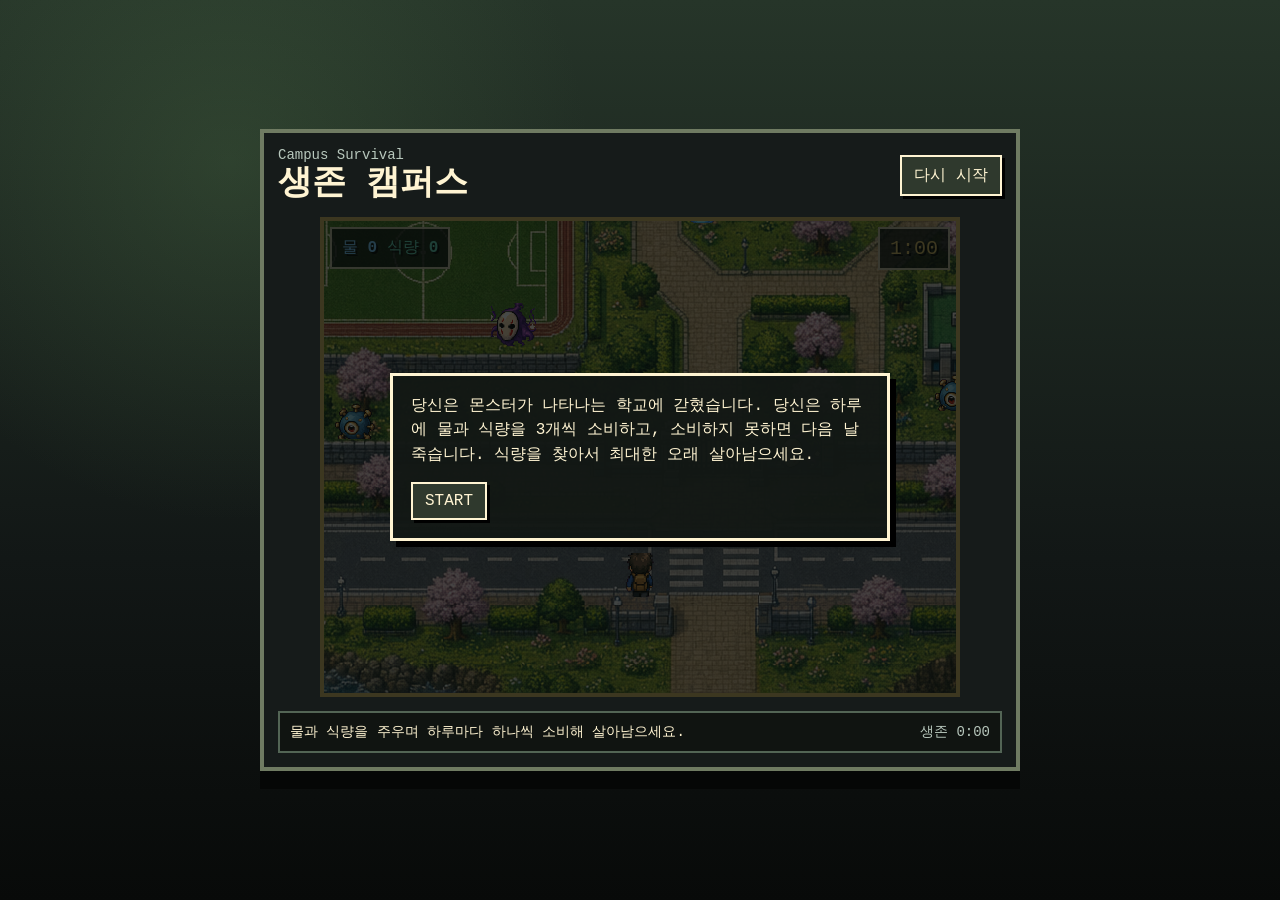
==== game0505_자료/standalone.html @ 0fcc2db8 "Add campus survival game" ====
<!DOCTYPE html>
<html lang="ko">
<head>
  <meta charset="UTF-8">
  <meta name="viewport" content="width=device-width, initial-scale=1.0, viewport-fit=cover">
  <title>Campus Survival</title>
  <style>
    :root {
      color-scheme: dark;
      --ink: #fff4d2;
      --muted: #b8c8bd;
      --panel: #161b1a;
      --panel-2: #222b24;
      --edge: #d6b760;
      --danger: #ff786b;
      --water: #79c9ff;
      --tuna: #61d2b6;
    }

    * { box-sizing: border-box; }

    body {
      min-height: 100vh;
      margin: 0;
      display: grid;
      place-items: center;
      padding: 18px;
      color: var(--ink);
      background:
        radial-gradient(circle at 18% 18%, rgba(83, 120, 75, 0.28), transparent 28%),
        linear-gradient(180deg, #263529 0%, #121716 62%, #080a09 100%);
      font-family: "Courier New", monospace;
    }

    .screen-panel {
      width: min(100%, 760px);
      padding: 14px;
      border: 4px solid #6f7b62;
      background: var(--panel);
      box-shadow: 0 18px 0 #050706;
    }

    .topbar,
    .status-row,
    .overlay {
      display: flex;
      align-items: center;
      justify-content: space-between;
      gap: 12px;
    }

    .eyebrow {
      margin: 0;
      color: var(--muted);
      font-size: 14px;
    }

    h1 {
      margin: 4px 0 0;
      font-size: clamp(22px, 5vw, 34px);
      line-height: 1.05;
      letter-spacing: 0;
    }

    button {
      border: 2px solid var(--ink);
      background: #2f392d;
      color: var(--ink);
      cursor: pointer;
      font: inherit;
      padding: 8px 12px;
      box-shadow: 3px 3px 0 #000;
    }

    button:active {
      transform: translate(2px, 2px);
      box-shadow: 1px 1px 0 #000;
    }

    .stage {
      position: relative;
      width: 100%;
      max-width: 640px;
      margin: 14px auto;
    }

    canvas {
      display: block;
      width: 100%;
      aspect-ratio: 4 / 3;
      border: 4px solid var(--edge);
      background: #315534;
      image-rendering: pixelated;
    }

    .overlay {
      position: absolute;
      inset: 10px 10px auto 10px;
      pointer-events: none;
      align-items: flex-start;
    }

    .modal-overlay {
      position: absolute;
      inset: 0;
      z-index: 3;
      display: grid;
      place-items: center;
      padding: 24px;
      background: rgba(8, 12, 10, 0.74);
    }

    .modal-panel {
      width: min(92%, 500px);
      padding: 18px;
      border: 3px solid var(--ink);
      background: rgba(18, 24, 21, 0.95);
      box-shadow: 6px 6px 0 #000;
    }

    .modal-panel p {
      margin: 0 0 14px;
      color: var(--ink);
      font-size: 16px;
      line-height: 1.55;
    }

    .modal-actions,
    .name-row {
      display: flex;
      gap: 10px;
      align-items: center;
      flex-wrap: wrap;
    }

    .name-row {
      margin-top: 12px;
    }

    input {
      min-width: 0;
      flex: 1 1 170px;
      border: 2px solid #6f7b62;
      background: #0d1210;
      color: var(--ink);
      font: inherit;
      padding: 8px 10px;
    }

    .hidden {
      display: none !important;
    }

    .mobile-controls {
      display: none;
    }

    .joystick-base {
      position: absolute;
      left: max(18px, env(safe-area-inset-left));
      bottom: max(18px, env(safe-area-inset-bottom));
      width: 112px;
      height: 112px;
      border: 2px solid rgba(255, 244, 210, 0.48);
      border-radius: 999px;
      background: rgba(9, 13, 11, 0.34);
      touch-action: none;
      pointer-events: auto;
    }

    .joystick-stick {
      position: absolute;
      left: 50%;
      top: 50%;
      width: 46px;
      height: 46px;
      border: 2px solid rgba(255, 244, 210, 0.68);
      border-radius: 999px;
      background: rgba(121, 201, 255, 0.42);
      transform: translate(-50%, -50%);
      pointer-events: none;
    }

    .orientation-overlay {
      display: none;
      position: fixed;
      inset: 0;
      z-index: 20;
      place-items: center;
      padding: 24px;
      background: #101411;
      color: var(--ink);
      text-align: center;
      font-size: 18px;
      line-height: 1.5;
    }

    .inventory,
    .timer {
      min-height: 42px;
      display: flex;
      align-items: center;
      gap: 10px;
      padding: 8px 10px;
      border: 2px solid rgba(255, 244, 210, 0.72);
      background: rgba(12, 16, 14, 0.82);
      text-shadow: 2px 2px 0 #000;
    }

    .inventory span,
    .timer {
      white-space: nowrap;
    }

    .water { color: var(--water); }
    .tuna { color: var(--tuna); }
    .timer { color: var(--edge); font-size: 20px; }

    .status-row {
      border: 2px solid #536555;
      padding: 10px;
      background: #101411;
    }

    .status-row p {
      margin: 0;
      color: var(--muted);
      font-size: 14px;
    }

    #message {
      color: var(--ink);
    }

    @media (max-width: 560px) {
      body { padding: 10px; }
      .topbar,
      .status-row {
        align-items: stretch;
        flex-direction: column;
      }
      button { width: 100%; }
      .overlay {
        inset: 8px 8px auto 8px;
      }
      .modal-overlay {
        padding: 14px;
      }
      .inventory,
      .timer {
        padding: 6px 7px;
        font-size: 13px;
      }
      .timer { font-size: 16px; }
    }

    @media (hover: none) and (pointer: coarse) and (orientation: landscape) {
      html,
      body {
        width: 100%;
        height: 100%;
        overflow: hidden;
        overscroll-behavior: none;
      }

      body {
        display: block;
        min-height: 100dvh;
        padding: 0;
        background: #050706;
        touch-action: none;
      }

      .screen-panel {
        width: 100vw;
        height: 100dvh;
        padding: 0;
        border: 0;
        box-shadow: none;
        background: #050706;
      }

      .topbar,
      .status-row {
        display: none;
      }

      .stage {
        width: 100vw;
        height: 100dvh;
        max-width: none;
        margin: 0;
        overflow: hidden;
      }

      canvas {
        width: 100vw;
        height: 100dvh;
        border: 0;
        aspect-ratio: auto;
      }

      .overlay {
        inset: max(8px, env(safe-area-inset-top)) max(8px, env(safe-area-inset-right)) auto max(8px, env(safe-area-inset-left));
      }

      .inventory,
      .timer {
        min-height: 38px;
        padding: 6px 9px;
        font-size: 16px;
      }

      .timer {
        font-size: 18px;
      }

      .modal-overlay {
        position: fixed;
        padding: 16px max(16px, env(safe-area-inset-right)) 16px max(16px, env(safe-area-inset-left));
      }

      .modal-panel {
        width: min(620px, 86vw);
        padding: 14px;
      }

      .modal-panel p {
        font-size: 14px;
        line-height: 1.45;
      }

      .mobile-controls {
        display: block;
        position: absolute;
        inset: 0;
        pointer-events: none;
        z-index: 2;
      }
    }

    @media (hover: none) and (pointer: coarse) and (orientation: portrait) {
      body {
        overflow: hidden;
      }

      .orientation-overlay {
        display: grid;
      }
    }
  </style>
</head>
<body>
  <section class="screen-panel" aria-label="campus survival game">
    <div class="topbar">
      <div>
        <p class="eyebrow">Campus Survival</p>
        <h1>생존 캠퍼스</h1>
      </div>
      <button id="resetButton" type="button">&#45796;&#49884; &#49884;&#51089;</button>
    </div>

    <div class="stage">
      <canvas id="gameCanvas" width="640" height="480" aria-label="game screen"></canvas>
      <div class="overlay" aria-label="survival status">
        <div class="inventory">
          <span class="water">물 <strong id="waterCount">0</strong></span>
          <span class="tuna">식량 <strong id="tunaCount">0</strong></span>
        </div>
        <div class="timer" id="timer">1:00</div>
      </div>
      <div class="modal-overlay" id="startOverlay" aria-label="game start briefing">
        <div class="modal-panel">
          <p>당신은 몬스터가 나타나는 학교에 갇혔습니다. 당신은 하루에 물과 식량을 3개씩 소비하고, 소비하지 못하면 다음 날 죽습니다. 식량을 찾아서 최대한 오래 살아남으세요.</p>
          <button id="startButton" type="button">START</button>
        </div>
      </div>
      <div class="modal-overlay hidden" id="scoreOverlay" aria-label="save survival record">
        <div class="modal-panel">
          <p id="scorePrompt">기록을 저장하시겠습니까?</p>
          <p id="scoreSummary"></p>
          <div class="modal-actions" id="scoreActions">
            <button id="saveRecordButton" type="button">저장</button>
            <button id="skipRecordButton" type="button">넘기기</button>
          </div>
          <div class="name-row hidden" id="nameRow">
            <input id="playerNameInput" type="text" maxlength="16" autocomplete="off" placeholder="플레이어 네임">
            <button id="confirmRecordButton" type="button">확인</button>
          </div>
          <p id="recordMessage" class="hidden"></p>
        </div>
      </div>
      <div class="mobile-controls" aria-hidden="true">
        <div class="joystick-base" id="joystickBase">
          <div class="joystick-stick" id="joystickStick"></div>
        </div>
      </div>
    </div>

    <div class="status-row">
      <p id="message"></p>
      <p>생존 <span id="survivalTime">0:00</span></p>
    </div>
  </section>

  <div class="orientation-overlay" id="orientationOverlay">휴대폰을 가로로 돌려주세요.</div>

  <script src="./game-standalone.js"></script>
</body>
</html>
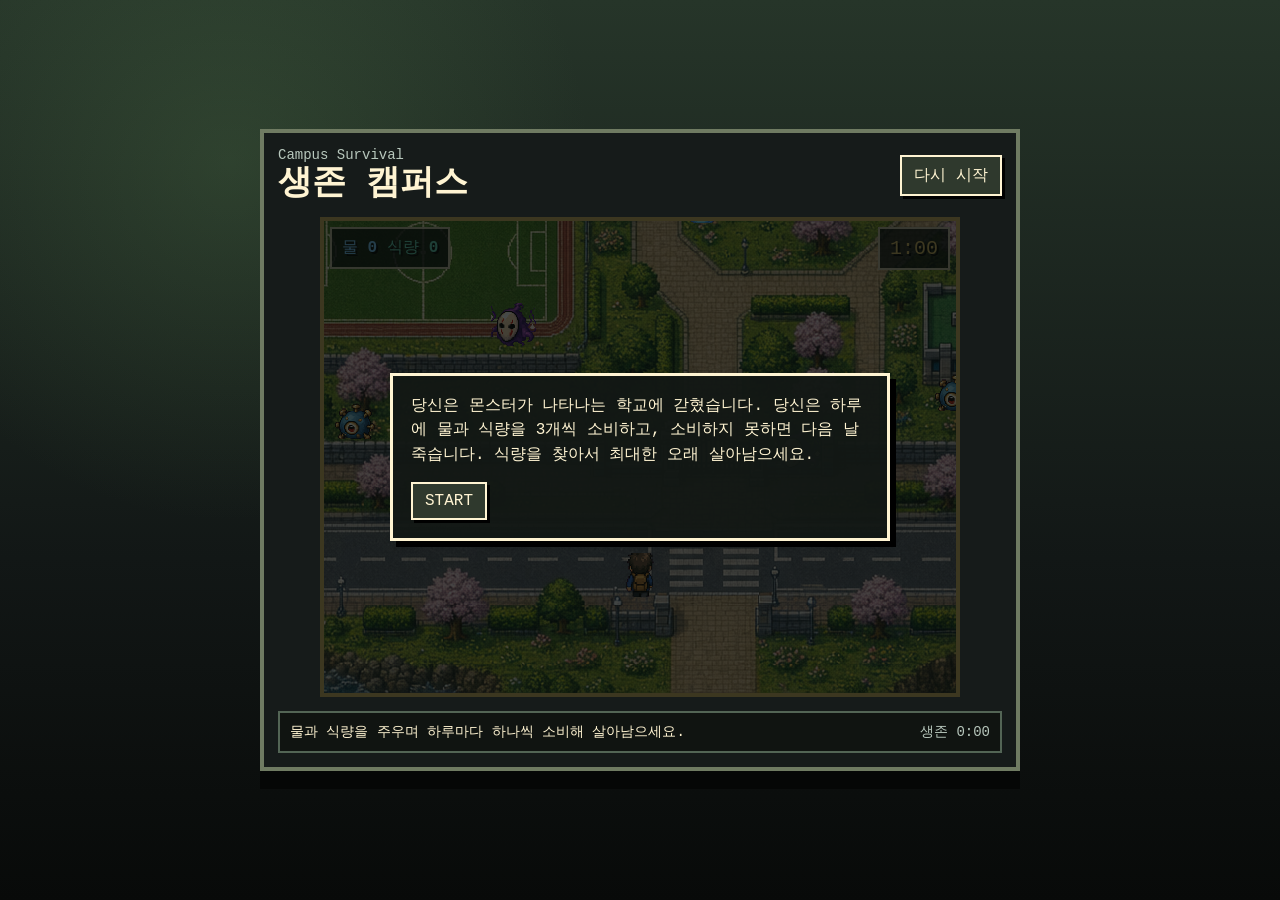
==== commit 4218c654: "Fix mobile touch controls" ====
--- a/game0505_자료/standalone.html
+++ b/game0505_자료/standalone.html
@@ -252,6 +252,93 @@
         font-size: 13px;
       }
       .timer { font-size: 16px; }
+    }
+
+    html.touch-device,
+    html.touch-device body {
+      width: 100%;
+      height: 100%;
+      overflow: hidden;
+      overscroll-behavior: none;
+    }
+
+    html.touch-device body {
+      display: block;
+      min-height: 100dvh;
+      padding: 0;
+      background: #050706;
+      touch-action: none;
+    }
+
+    html.touch-device .screen-panel {
+      width: 100vw;
+      height: 100dvh;
+      padding: 0;
+      border: 0;
+      box-shadow: none;
+      background: #050706;
+    }
+
+    html.touch-device .topbar,
+    html.touch-device .status-row {
+      display: none;
+    }
+
+    html.touch-device .stage {
+      width: 100vw;
+      height: 100dvh;
+      max-width: none;
+      margin: 0;
+      overflow: hidden;
+    }
+
+    html.touch-device.landscape-runtime canvas {
+      width: 100vw;
+      height: 100dvh;
+      border: 0;
+      aspect-ratio: auto;
+    }
+
+    html.touch-device .overlay {
+      inset: max(8px, env(safe-area-inset-top)) max(8px, env(safe-area-inset-right)) auto max(8px, env(safe-area-inset-left));
+    }
+
+    html.touch-device .inventory,
+    html.touch-device .timer {
+      min-height: 38px;
+      padding: 6px 9px;
+      font-size: 16px;
+    }
+
+    html.touch-device .timer {
+      font-size: 18px;
+    }
+
+    html.touch-device .modal-overlay {
+      position: fixed;
+      padding: 16px max(16px, env(safe-area-inset-right)) 16px max(16px, env(safe-area-inset-left));
+    }
+
+    html.touch-device .modal-panel {
+      width: min(620px, 86vw);
+      padding: 14px;
+    }
+
+    html.touch-device .modal-panel p {
+      font-size: 14px;
+      line-height: 1.45;
+    }
+
+    html.touch-device .mobile-controls {
+      display: block;
+      position: absolute;
+      inset: 0;
+      pointer-events: none;
+      z-index: 2;
+    }
+
+    html.touch-device.portrait-runtime .orientation-overlay {
+      display: grid;
     }
 
     @media (hover: none) and (pointer: coarse) and (orientation: landscape) {
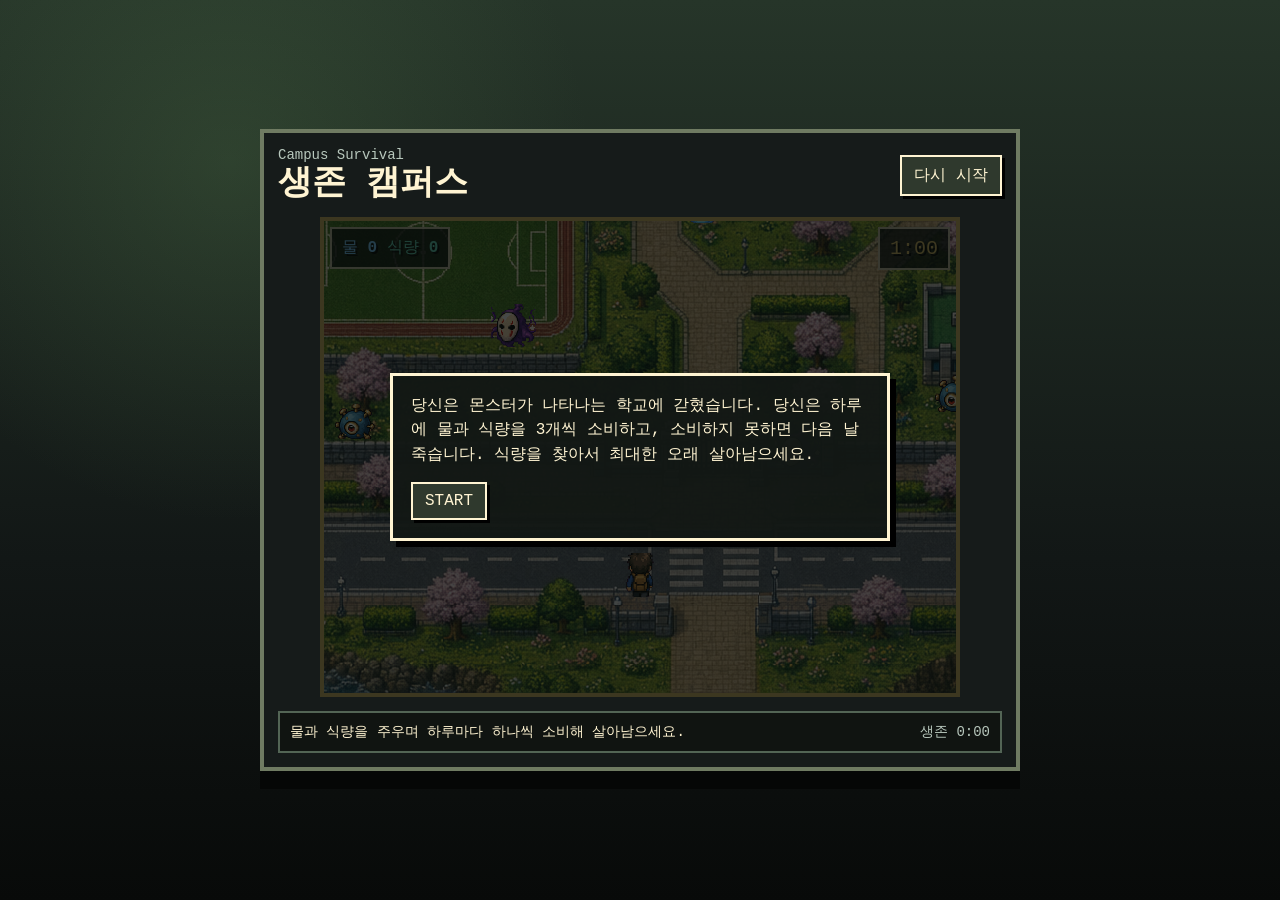
==== commit ae81d742: "Restore mobile reset button" ====
--- a/game0505_자료/standalone.html
+++ b/game0505_자료/standalone.html
@@ -181,6 +181,18 @@
       pointer-events: none;
     }
 
+    .mobile-reset {
+      display: none;
+      position: absolute;
+      right: max(12px, env(safe-area-inset-right));
+      bottom: max(18px, env(safe-area-inset-bottom));
+      z-index: 2;
+      min-width: 92px;
+      min-height: 44px;
+      padding: 8px 12px;
+      pointer-events: auto;
+    }
+
     .orientation-overlay {
       display: none;
       position: fixed;
@@ -335,6 +347,10 @@
       inset: 0;
       pointer-events: none;
       z-index: 2;
+    }
+
+    html.touch-device .mobile-reset {
+      display: block;
     }
 
     html.touch-device.portrait-runtime .orientation-overlay {
@@ -477,10 +493,11 @@
           <p id="recordMessage" class="hidden"></p>
         </div>
       </div>
-      <div class="mobile-controls" aria-hidden="true">
+      <div class="mobile-controls">
         <div class="joystick-base" id="joystickBase">
           <div class="joystick-stick" id="joystickStick"></div>
         </div>
+        <button class="mobile-reset" id="mobileResetButton" type="button">다시 시작</button>
       </div>
     </div>
 
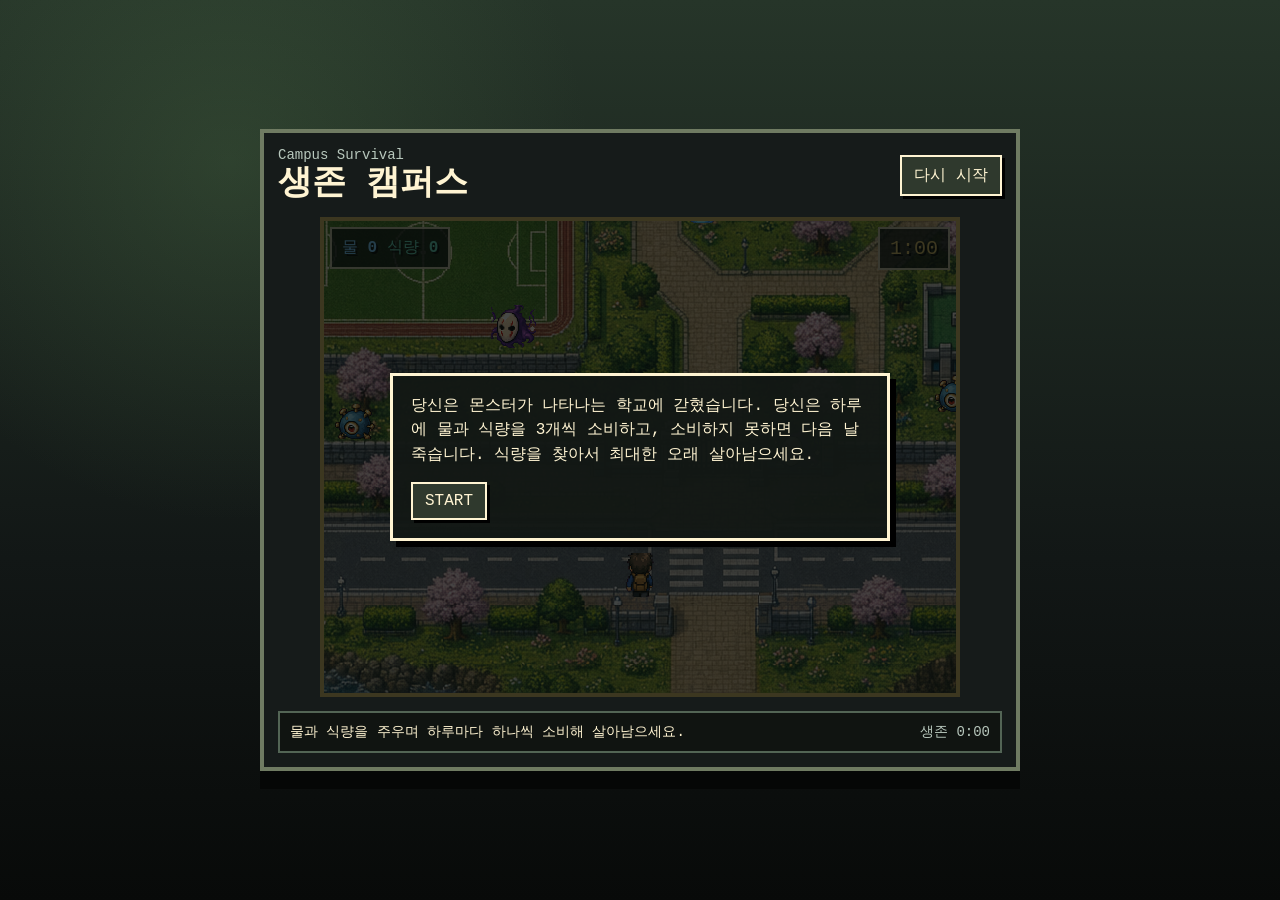
==== commit f83ada8a: "Add restart to game over prompt" ====
--- a/game0505_자료/standalone.html
+++ b/game0505_자료/standalone.html
@@ -126,14 +126,16 @@
     }
 
     .modal-actions,
-    .name-row {
+    .name-row,
+    .record-reset-actions {
       display: flex;
       gap: 10px;
       align-items: center;
       flex-wrap: wrap;
     }
 
-    .name-row {
+    .name-row,
+    .record-reset-actions {
       margin-top: 12px;
     }
 
@@ -491,6 +493,9 @@
             <button id="confirmRecordButton" type="button">확인</button>
           </div>
           <p id="recordMessage" class="hidden"></p>
+          <div class="record-reset-actions">
+            <button id="scoreResetButton" type="button">다시 시작</button>
+          </div>
         </div>
       </div>
       <div class="mobile-controls">
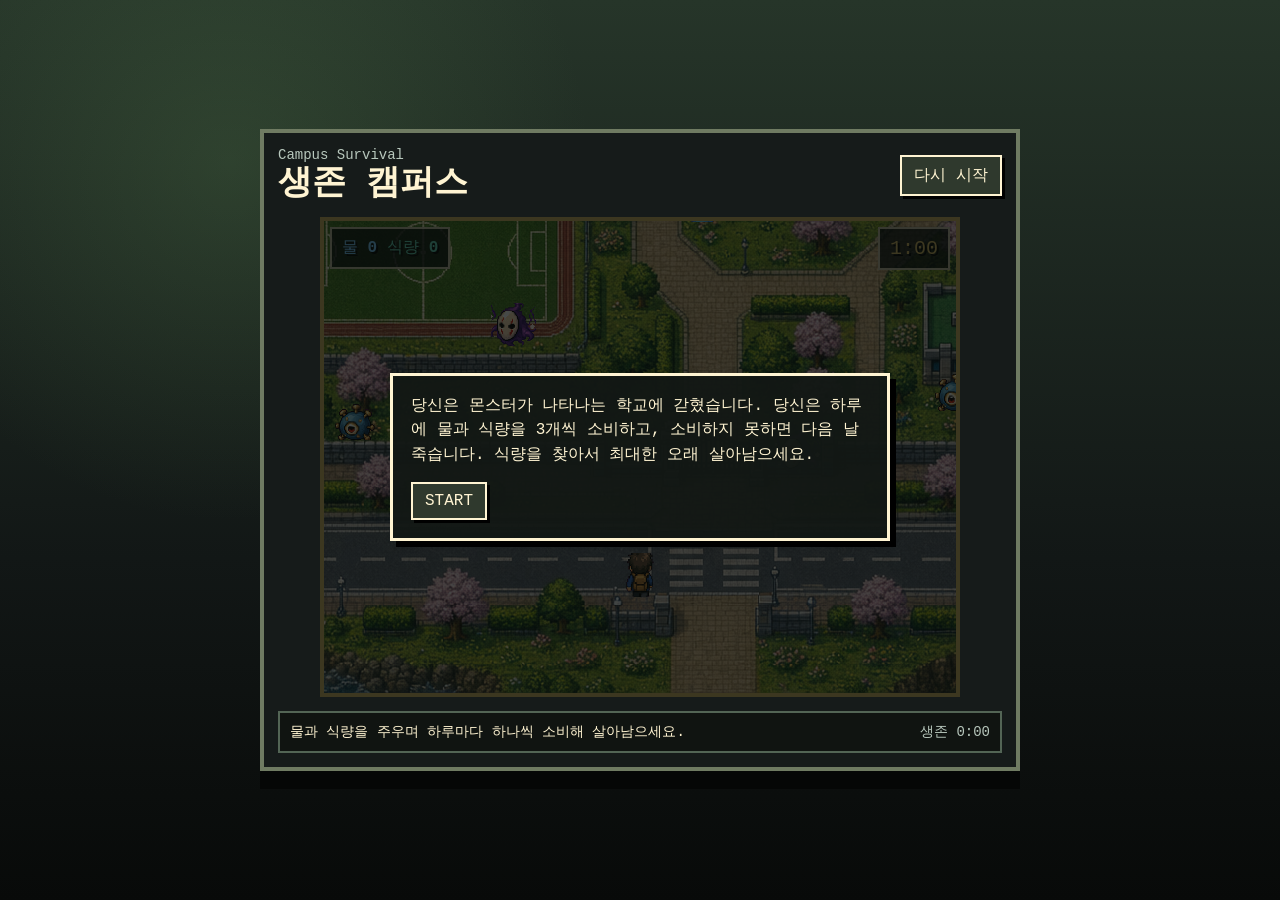
==== commit 257173d1: "Support portrait mobile survival play" ====
--- a/game0505_자료/standalone.html
+++ b/game0505_자료/standalone.html
@@ -306,7 +306,8 @@
       overflow: hidden;
     }
 
-    html.touch-device.landscape-runtime canvas {
+    html.touch-device.landscape-runtime canvas,
+    html.touch-device.portrait-runtime canvas {
       width: 100vw;
       height: 100dvh;
       border: 0;
@@ -353,10 +354,6 @@
 
     html.touch-device .mobile-reset {
       display: block;
-    }
-
-    html.touch-device.portrait-runtime .orientation-overlay {
-      display: grid;
     }
 
     @media (hover: none) and (pointer: coarse) and (orientation: landscape) {
@@ -449,8 +446,49 @@
         overflow: hidden;
       }
 
+      .screen-panel {
+        width: 100vw;
+        height: 100dvh;
+        padding: 0;
+        border: 0;
+        box-shadow: none;
+        background: #050706;
+      }
+
+      .topbar,
+      .status-row {
+        display: none;
+      }
+
+      .stage {
+        width: 100vw;
+        height: 100dvh;
+        max-width: none;
+        margin: 0;
+        overflow: hidden;
+      }
+
+      canvas {
+        width: 100vw;
+        height: 100dvh;
+        border: 0;
+        aspect-ratio: auto;
+      }
+
+      .mobile-controls {
+        display: block;
+        position: absolute;
+        inset: 0;
+        pointer-events: none;
+        z-index: 2;
+      }
+
+      .mobile-reset {
+        display: block;
+      }
+
       .orientation-overlay {
-        display: grid;
+        display: none;
       }
     }
   </style>
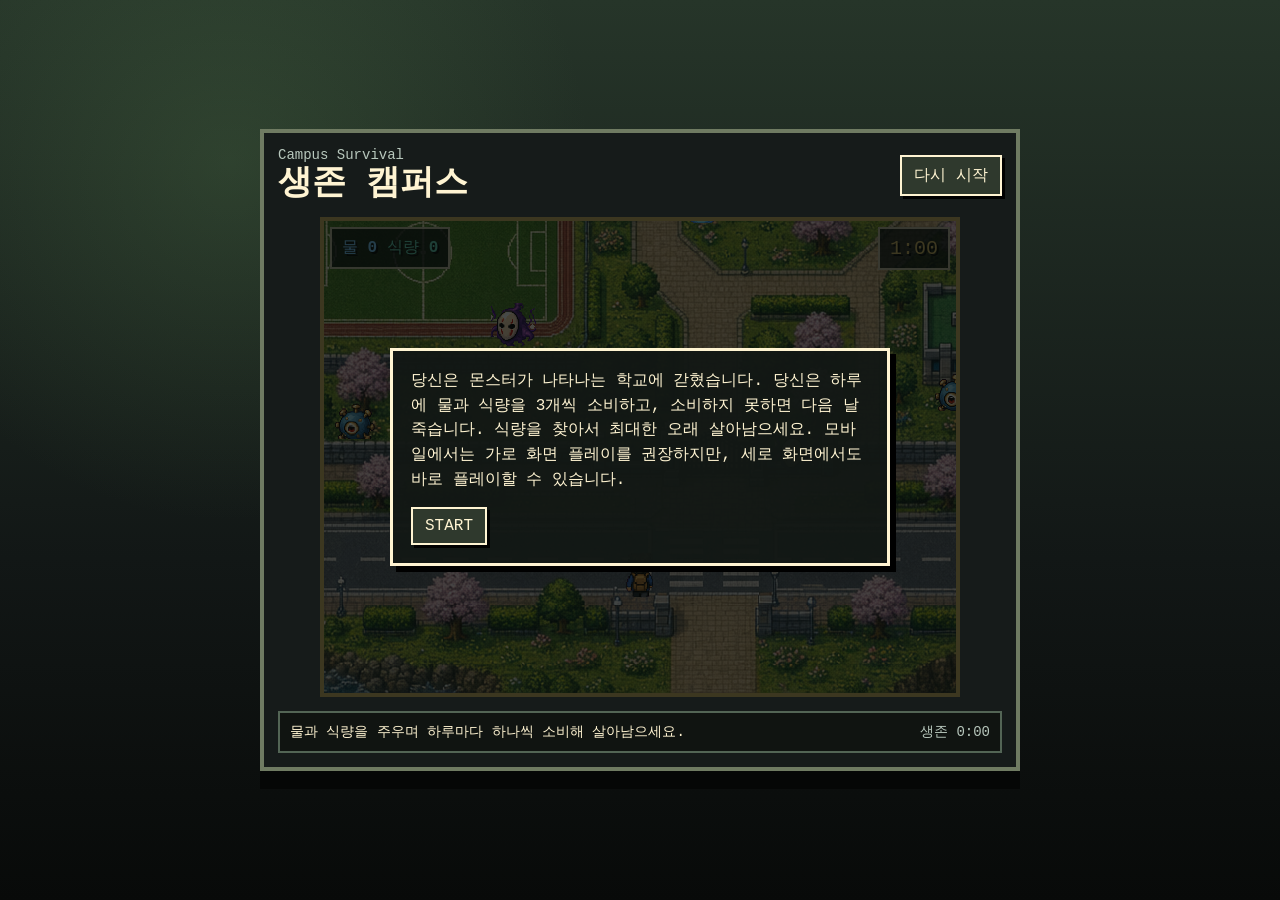
==== commit 195df966: "Remove forced mobile fullscreen" ====
--- a/game0505_자료/standalone.html
+++ b/game0505_자료/standalone.html
@@ -514,7 +514,7 @@
       </div>
       <div class="modal-overlay" id="startOverlay" aria-label="game start briefing">
         <div class="modal-panel">
-          <p>당신은 몬스터가 나타나는 학교에 갇혔습니다. 당신은 하루에 물과 식량을 3개씩 소비하고, 소비하지 못하면 다음 날 죽습니다. 식량을 찾아서 최대한 오래 살아남으세요.</p>
+          <p>당신은 몬스터가 나타나는 학교에 갇혔습니다. 당신은 하루에 물과 식량을 3개씩 소비하고, 소비하지 못하면 다음 날 죽습니다. 식량을 찾아서 최대한 오래 살아남으세요. 모바일에서는 가로 화면 플레이를 권장하지만, 세로 화면에서도 바로 플레이할 수 있습니다.</p>
           <button id="startButton" type="button">START</button>
         </div>
       </div>
@@ -550,7 +550,7 @@
     </div>
   </section>
 
-  <div class="orientation-overlay" id="orientationOverlay">휴대폰을 가로로 돌려주세요.</div>
+  <div class="orientation-overlay" id="orientationOverlay">가로 화면 플레이를 권장하지만 세로 화면에서도 바로 플레이할 수 있습니다.</div>
 
   <script src="./game-standalone.js"></script>
 </body>
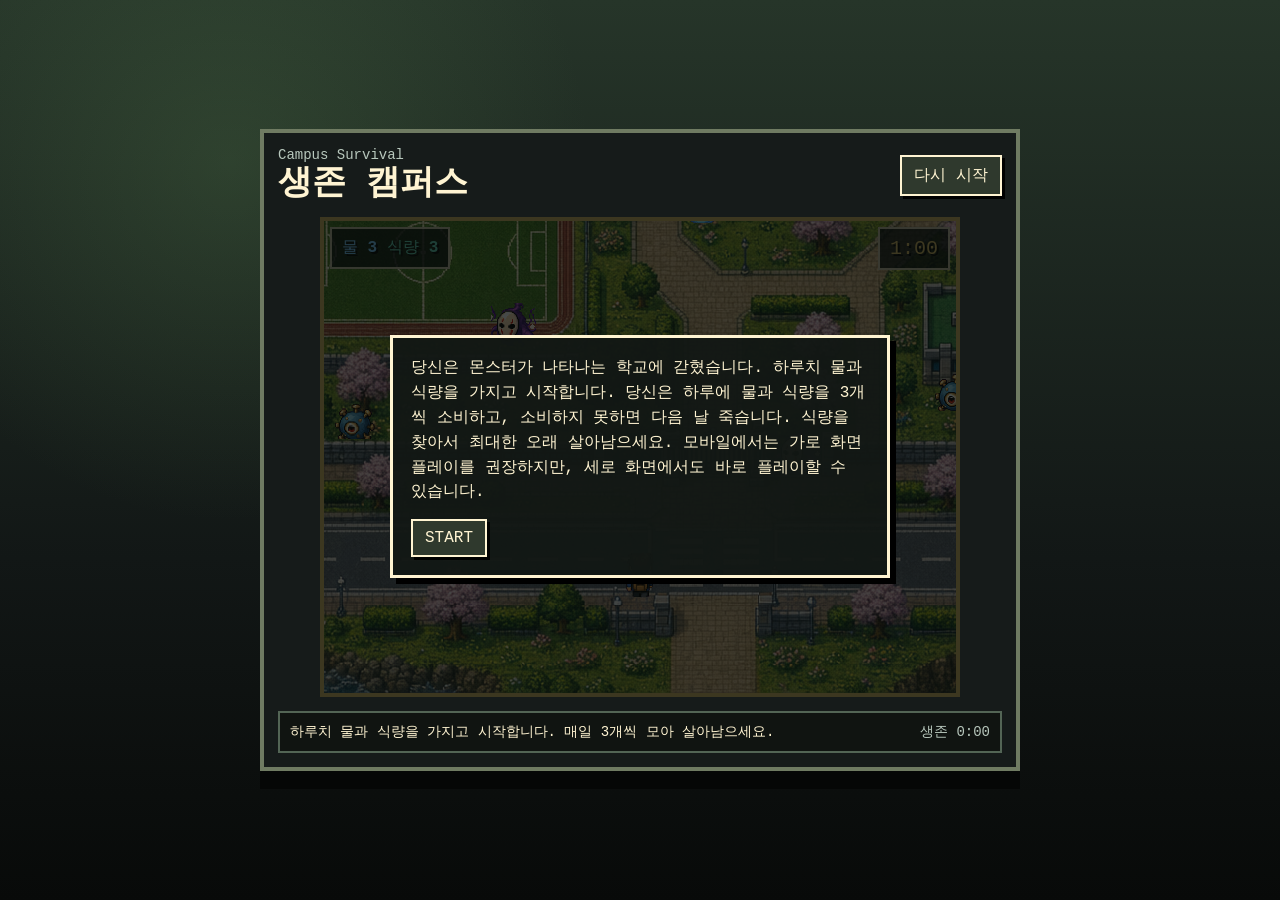
==== commit 5706c477: "Give player starter survival supplies" ====
--- a/game0505_자료/standalone.html
+++ b/game0505_자료/standalone.html
@@ -514,7 +514,7 @@
       </div>
       <div class="modal-overlay" id="startOverlay" aria-label="game start briefing">
         <div class="modal-panel">
-          <p>당신은 몬스터가 나타나는 학교에 갇혔습니다. 당신은 하루에 물과 식량을 3개씩 소비하고, 소비하지 못하면 다음 날 죽습니다. 식량을 찾아서 최대한 오래 살아남으세요. 모바일에서는 가로 화면 플레이를 권장하지만, 세로 화면에서도 바로 플레이할 수 있습니다.</p>
+          <p>당신은 몬스터가 나타나는 학교에 갇혔습니다. 하루치 물과 식량을 가지고 시작합니다. 당신은 하루에 물과 식량을 3개씩 소비하고, 소비하지 못하면 다음 날 죽습니다. 식량을 찾아서 최대한 오래 살아남으세요. 모바일에서는 가로 화면 플레이를 권장하지만, 세로 화면에서도 바로 플레이할 수 있습니다.</p>
           <button id="startButton" type="button">START</button>
         </div>
       </div>
